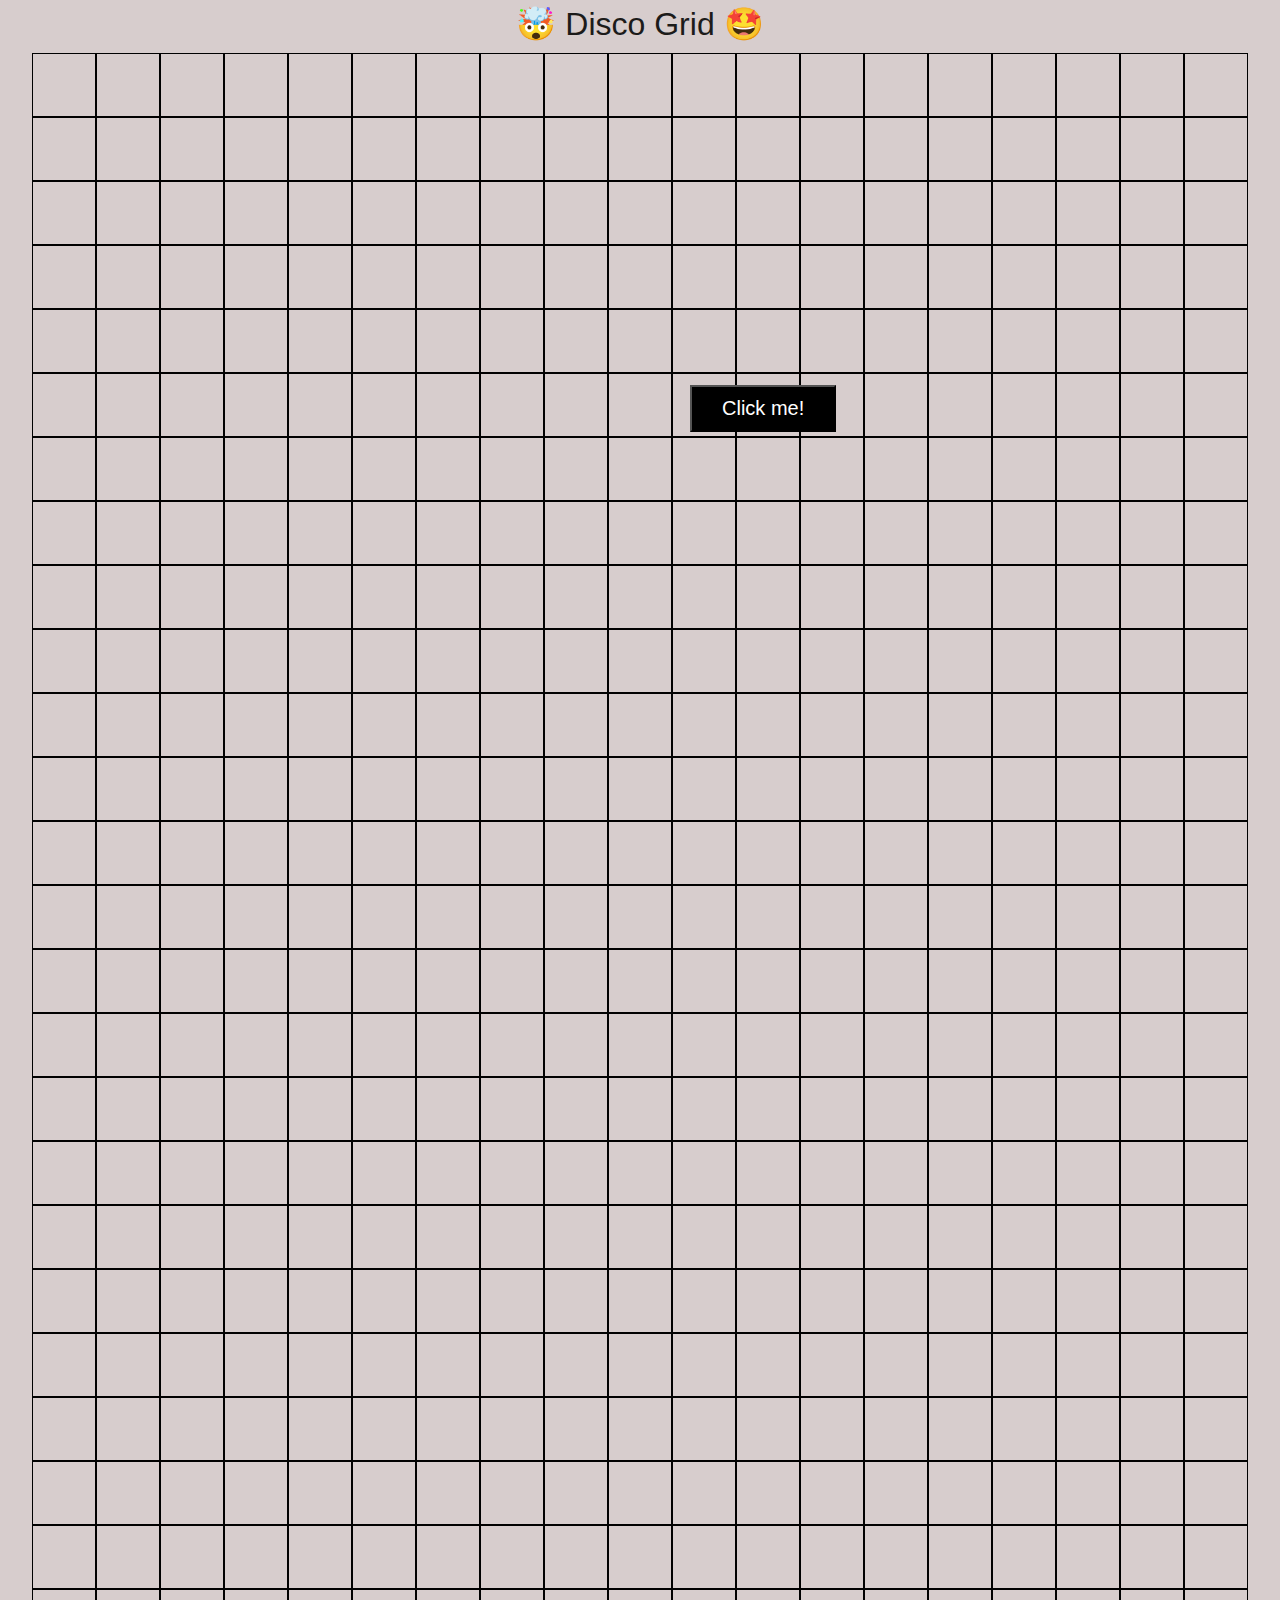
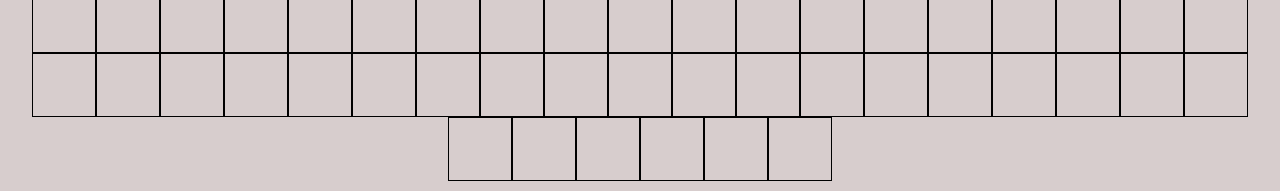
==== Disco Grid/Code/index.html @ 2f182e4e "completed the app" ====
<!DOCTYPE html>
<html lang="en">
<head>
    <meta charset="UTF-8">
    <meta http-equiv="X-UA-Compatible" content="IE=edge">
    <meta name="viewport" content="width=device-width, initial-scale=1.0">
    <link rel="stylesheet" href="style.css">
    <title>Disco Grid</title>
</head>
<body>
    <h1 class="heading">🤯 Disco Grid 🤩</h1>
    <!-- <div class="happy-cat">
        <img class="cat" src="../assets/transparent-cat.gif" alt="cat">
     </div> -->
     <button class="click">Click me!</button>
    <div class="boxes">
       
    </div>
    <script src="./script.js"></script>
</body>
</html>
---- Disco Grid/Code/style.css ----
html {
    box-sizing: border-box;
    font-size: 16px;
  }
  
  *,
  *:before,
  *:after {
    box-sizing: inherit;
  }
  
  body,
  h1,
  h2,
  h3,
  h4,
  h5,
  h6,
  p,
  ol,
  ul {
    margin: 0;
    padding: 0;
    font-weight: normal;
  }
  
  ol,
  ul {
    list-style: none;
  }
  
  img {
    max-width: 100%;
    height: auto;
  }
  
   /* Custom Style */
  
   @import url('https://fonts.googleapis.com/css2?family=DM+Serif+Display&family=Inter+Tight:wght@300&family=Karla:wght@200;300&family=Merriweather:wght@300;400&family=Montserrat:ital,wght@0,100;0,200;0,300;0,400;0,500;0,600;0,700;0,900;1,200&family=Open+Sans:ital,wght@0,300;0,400;0,500;1,300;1,400;1,500;1,700&family=Oswald:wght@200;300;600&family=Poppins:wght@100;200;300;400;600&family=Raleway:wght@200;300&family=Roboto+Mono:wght@100;200&family=Roboto:wght@400;500;700;900&display=swap');
  
  body{
      background-color: rgb(215, 205, 205);
      color:#1c1b1a ;
      overflow-x: hidden;
      font-family: 'Montserrat', sans-serif;
      box-sizing: border-box;
  }
  .heading{
  text-align: center;
  margin: 5px;
  }
  .p{
    font-weight: bold;
    font-size: 20px;
  }
  .happy-cat{
    position: absolute;
    top: 59px;
    left: 20px;
    z-index: 1;
  }
  
  .cat{
    width: 190px;
  }
  .boxes{
    margin: 10px;
    display: flex;
    flex-wrap: wrap;
    justify-content: center;
  }
  .click{
    background-color: black;
    color: #fff;
    padding: 10px 30px;
    font-size: 20px;
    position: absolute;
    top: 385px;
    left: 690px;
    z-index: 1;
  }
  .disco-box{
    width: 4rem;
    height: 4rem;
    border: 1px solid black;
  }
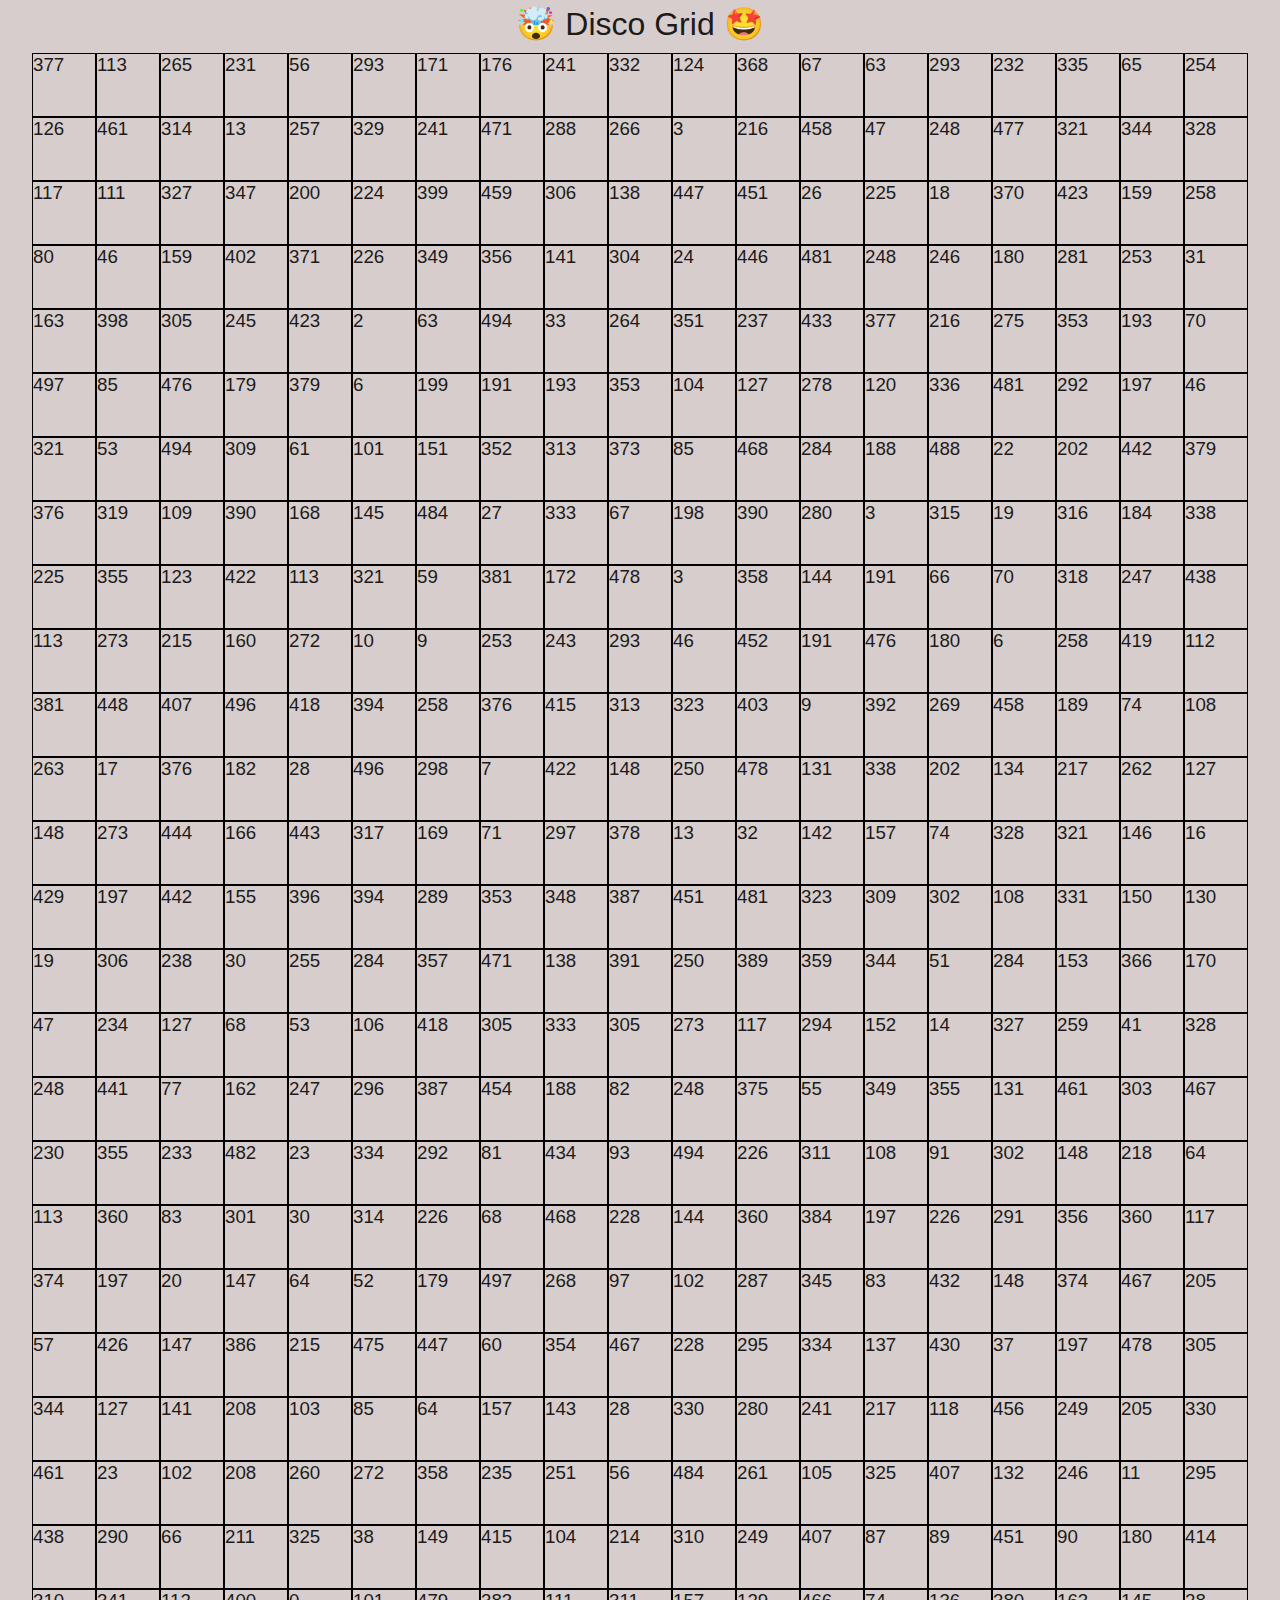
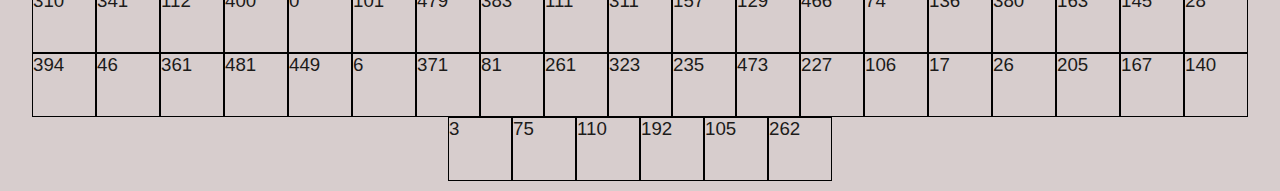
==== commit e59942e8: "removed the click btn" ====
--- a/Disco Grid/Code/index.html
+++ b/Disco Grid/Code/index.html
@@ -9,13 +9,10 @@
 </head>
 <body>
     <h1 class="heading">🤯 Disco Grid 🤩</h1>
+    <div class="boxes"></div>
+    <script src="./script.js"></script>
     <!-- <div class="happy-cat">
         <img class="cat" src="../assets/transparent-cat.gif" alt="cat">
      </div> -->
-     <button class="click">Click me!</button>
-    <div class="boxes">
-       
-    </div>
-    <script src="./script.js"></script>
 </body>
 </html>--- a/Disco Grid/Code/style.css
+++ b/Disco Grid/Code/style.css
@@ -69,16 +69,7 @@
     flex-wrap: wrap;
     justify-content: center;
   }
-  .click{
-    background-color: black;
-    color: #fff;
-    padding: 10px 30px;
-    font-size: 20px;
-    position: absolute;
-    top: 385px;
-    left: 690px;
-    z-index: 1;
-  }
+
   .disco-box{
     width: 4rem;
     height: 4rem;
